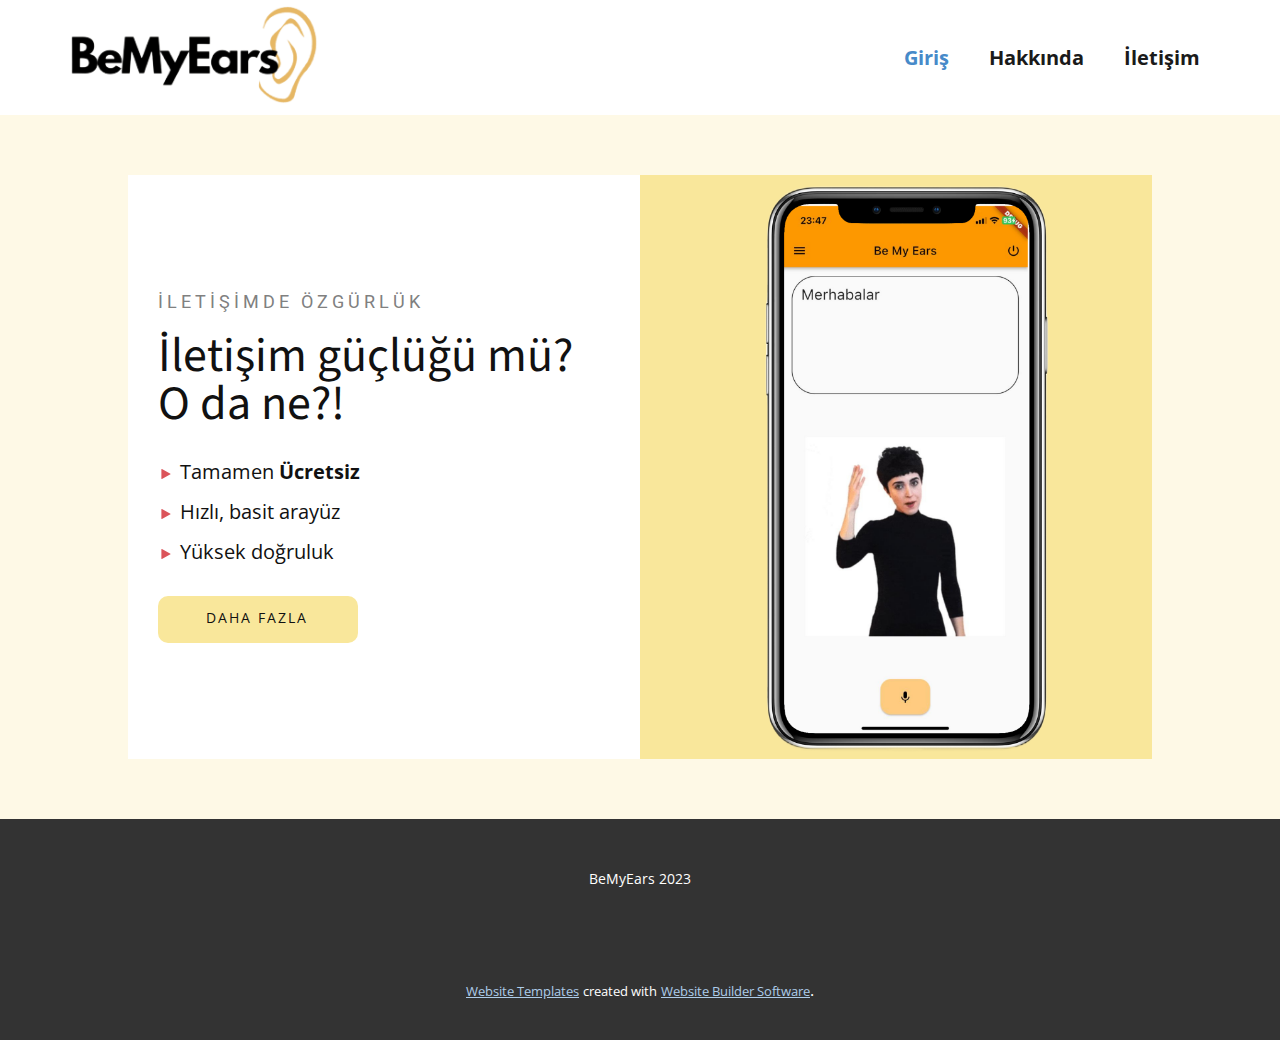
==== Giriş.html @ d0858697 "BeMyEars Website" ====
<!DOCTYPE html>
<html style="font-size: 16px;" lang="tr"><head>
    <meta name="viewport" content="width=device-width, initial-scale=1.0">
    <meta charset="utf-8">
    <meta name="keywords" content="1000+ customer using Our application., INTUITIVE">
    <meta name="description" content="">
    <title>Giriş</title>
    <link rel="stylesheet" href="nicepage.css" media="screen">
<link rel="stylesheet" href="Giriş.css" media="screen">
    <script class="u-script" type="text/javascript" src="jquery.js" defer=""></script>
    <script class="u-script" type="text/javascript" src="nicepage.js" defer=""></script>
    <meta name="generator" content="Nicepage 5.9.6, nicepage.com">
    <link id="u-theme-google-font" rel="stylesheet" href="https://fonts.googleapis.com/css?family=Roboto:100,100i,300,300i,400,400i,500,500i,700,700i,900,900i|Open+Sans:300,300i,400,400i,500,500i,600,600i,700,700i,800,800i">
    <link id="u-page-google-font" rel="stylesheet" href="https://fonts.googleapis.com/css?family=Source+Sans+Pro:200,200i,300,300i,400,400i,600,600i,700,700i,900,900i">
    
    
    <script type="application/ld+json">{
		"@context": "http://schema.org",
		"@type": "Organization",
		"name": "",
		"logo": "images/BephotoAid-removed-background.png"
}</script>
    <meta name="theme-color" content="#478ac9">
    <meta property="og:title" content="Giriş">
    <meta property="og:type" content="website">
  <meta data-intl-tel-input-cdn-path="intlTelInput/"></head>
  <body class="u-body u-xl-mode" data-lang="tr"><header class="u-clearfix u-header u-white u-header" id="sec-a7d8"><div class="u-clearfix u-sheet u-sheet-1">
        <a class="u-image u-logo u-image-1" data-image-width="269" data-image-height="107">
          <img src="images/BephotoAid-removed-background.png" class="u-logo-image u-logo-image-1">
        </a>
        <nav class="u-menu u-menu-one-level u-offcanvas u-menu-1" data-responsive-from="MD">
          <div class="menu-collapse" style="font-size: 1.25rem; letter-spacing: 0px; font-weight: 700;">
            <a class="u-button-style u-custom-border u-custom-border-color u-custom-borders u-custom-left-right-menu-spacing u-custom-padding-bottom u-custom-text-color u-custom-top-bottom-menu-spacing u-nav-link u-text-active-palette-1-base u-text-hover-palette-2-base" href="#">
              <svg class="u-svg-link" viewBox="0 0 24 24"><use xmlns:xlink="http://www.w3.org/1999/xlink" xlink:href="#menu-hamburger"></use></svg>
              <svg class="u-svg-content" version="1.1" id="menu-hamburger" viewBox="0 0 16 16" x="0px" y="0px" xmlns:xlink="http://www.w3.org/1999/xlink" xmlns="http://www.w3.org/2000/svg"><g><rect y="1" width="16" height="2"></rect><rect y="7" width="16" height="2"></rect><rect y="13" width="16" height="2"></rect>
</g></svg>
            </a>
          </div>
          <div class="u-custom-menu u-nav-container">
            <ul class="u-custom-font u-nav u-spacing-20 u-text-font u-unstyled u-nav-1"><li class="u-nav-item"><a class="u-border-no-bottom u-border-no-left u-border-no-right u-border-no-top u-button-style u-nav-link u-text-active-palette-1-base u-text-grey-90 u-text-hover-palette-2-base" href="Giriş.html" style="padding: 10px;">Giriş</a>
</li><li class="u-nav-item"><a class="u-border-no-bottom u-border-no-left u-border-no-right u-border-no-top u-button-style u-nav-link u-text-active-palette-1-base u-text-grey-90 u-text-hover-palette-2-base" href="Hakkında.html" style="padding: 10px;">Hakkında</a>
</li><li class="u-nav-item"><a class="u-border-no-bottom u-border-no-left u-border-no-right u-border-no-top u-button-style u-nav-link u-text-active-palette-1-base u-text-grey-90 u-text-hover-palette-2-base" href="İletişim.html" style="padding: 10px;">İletişim</a>
</li></ul>
          </div>
          <div class="u-custom-menu u-nav-container-collapse">
            <div class="u-black u-container-style u-inner-container-layout u-opacity u-opacity-95 u-sidenav">
              <div class="u-inner-container-layout u-sidenav-overflow">
                <div class="u-menu-close"></div>
                <ul class="u-align-center u-nav u-popupmenu-items u-unstyled u-nav-2"><li class="u-nav-item"><a class="u-button-style u-nav-link" href="Giriş.html">Giriş</a>
</li><li class="u-nav-item"><a class="u-button-style u-nav-link" href="Hakkında.html">Hakkında</a>
</li><li class="u-nav-item"><a class="u-button-style u-nav-link" href="İletişim.html">İletişim</a>
</li></ul>
              </div>
            </div>
            <div class="u-black u-menu-overlay u-opacity u-opacity-70"></div>
          </div>
        </nav>
      </div></header>
    <section class="u-align-center u-clearfix u-palette-3-light-3 u-section-1" id="carousel_6f52">
      <div class="u-clearfix u-sheet u-sheet-1">
        <div class="u-clearfix u-expanded-width-sm u-expanded-width-xs u-gutter-0 u-layout-wrap u-layout-wrap-1">
          <div class="u-gutter-0 u-layout">
            <div class="u-layout-row">
              <div class="u-align-left u-container-style u-layout-cell u-size-30 u-white u-layout-cell-1">
                <div class="u-container-layout u-valign-middle u-container-layout-1">
                  <h6 class="u-text u-text-default u-text-grey-50 u-text-1">İLETİŞİMDE ÖZGÜRLÜK</h6>
                  <h2 class="u-custom-font u-font-source-sans-pro u-text u-text-2">İletişim güçlüğü mü? O da ne?!</h2>
                  <ul class="u-custom-list u-text u-text-3">
                    <li>
                      <div class="u-list-icon u-text-palette-2-base">
                        <svg class="u-svg-content" viewBox="0 0 415.994 415.994" id="svg-aeac" style="font-size: 0.5em; margin: -0.5em;"><path d="m391.645 193.946-352-192c-4.96-2.688-10.976-2.592-15.808.288-4.864 2.88-7.84 8.128-7.84 13.76v384c0 5.664 2.976 10.88 7.84 13.76 2.496 1.504 5.344 2.24 8.16 2.24 2.656 0 5.28-.672 7.648-1.984l352-192c5.152-2.752 8.352-8.16 8.352-14.016s-3.2-11.264-8.352-14.048z" fill="currentColor"></path></svg>
                      </div>
                    </li>
                    <li>Tamamen <span style="font-weight: 700;">Ücretsiz</span>
                    </li>
                    <li>
                      <div class="u-list-icon u-text-palette-2-base">
                        <svg class="u-svg-content" viewBox="0 0 415.994 415.994" id="svg-aeac" style="font-size: 0.5em; margin: -0.5em;"><path d="m391.645 193.946-352-192c-4.96-2.688-10.976-2.592-15.808.288-4.864 2.88-7.84 8.128-7.84 13.76v384c0 5.664 2.976 10.88 7.84 13.76 2.496 1.504 5.344 2.24 8.16 2.24 2.656 0 5.28-.672 7.648-1.984l352-192c5.152-2.752 8.352-8.16 8.352-14.016s-3.2-11.264-8.352-14.048z" fill="currentColor"></path></svg>
                      </div>Hızlı, basit arayüz
                    </li>
                    <li>
                      <div class="u-list-icon u-text-palette-2-base">
                        <svg class="u-svg-content" viewBox="0 0 415.994 415.994" id="svg-aeac" style="font-size: 0.5em; margin: -0.5em;"><path d="m391.645 193.946-352-192c-4.96-2.688-10.976-2.592-15.808.288-4.864 2.88-7.84 8.128-7.84 13.76v384c0 5.664 2.976 10.88 7.84 13.76 2.496 1.504 5.344 2.24 8.16 2.24 2.656 0 5.28-.672 7.648-1.984l352-192c5.152-2.752 8.352-8.16 8.352-14.016s-3.2-11.264-8.352-14.048z" fill="currentColor"></path></svg>
                      </div>Yüksek doğruluk
                    </li>
                  </ul>
                  <a href="Hakkında.html" class="u-active-grey-80 u-border-none u-btn u-btn-round u-button-style u-hover-grey-80 u-palette-3-light-2 u-radius-10 u-btn-1">Daha Fazla</a>
                </div>
              </div>
              <div class="u-container-style u-layout-cell u-palette-3-light-2 u-shape-rectangle u-size-30 u-layout-cell-2">
                <div class="u-container-layout u-valign-top u-container-layout-2">
                  <img class="u-image u-image-contain u-image-default u-image-1" src="images/Adsztasarm30photoAid-removed-background.png" alt="" data-image-width="1080" data-image-height="1920">
                </div>
              </div>
            </div>
          </div>
        </div>
      </div>
    </section>
    
    
    <footer class="u-align-center u-clearfix u-footer u-grey-80 u-footer" id="sec-2811"><div class="u-clearfix u-sheet u-sheet-1">
        <p class="u-small-text u-text u-text-variant u-text-1">BeMyEars 2023</p>
      </div></footer>
    <section class="u-backlink u-clearfix u-grey-80">
      <a class="u-link" href="https://nicepage.com/website-templates" target="_blank">
        <span>Website Templates</span>
      </a>
      <p class="u-text">
        <span>created with</span>
      </p>
      <a class="u-link" href="" target="_blank">
        <span>Website Builder Software</span>
      </a>. 
    </section>
  
</body></html>
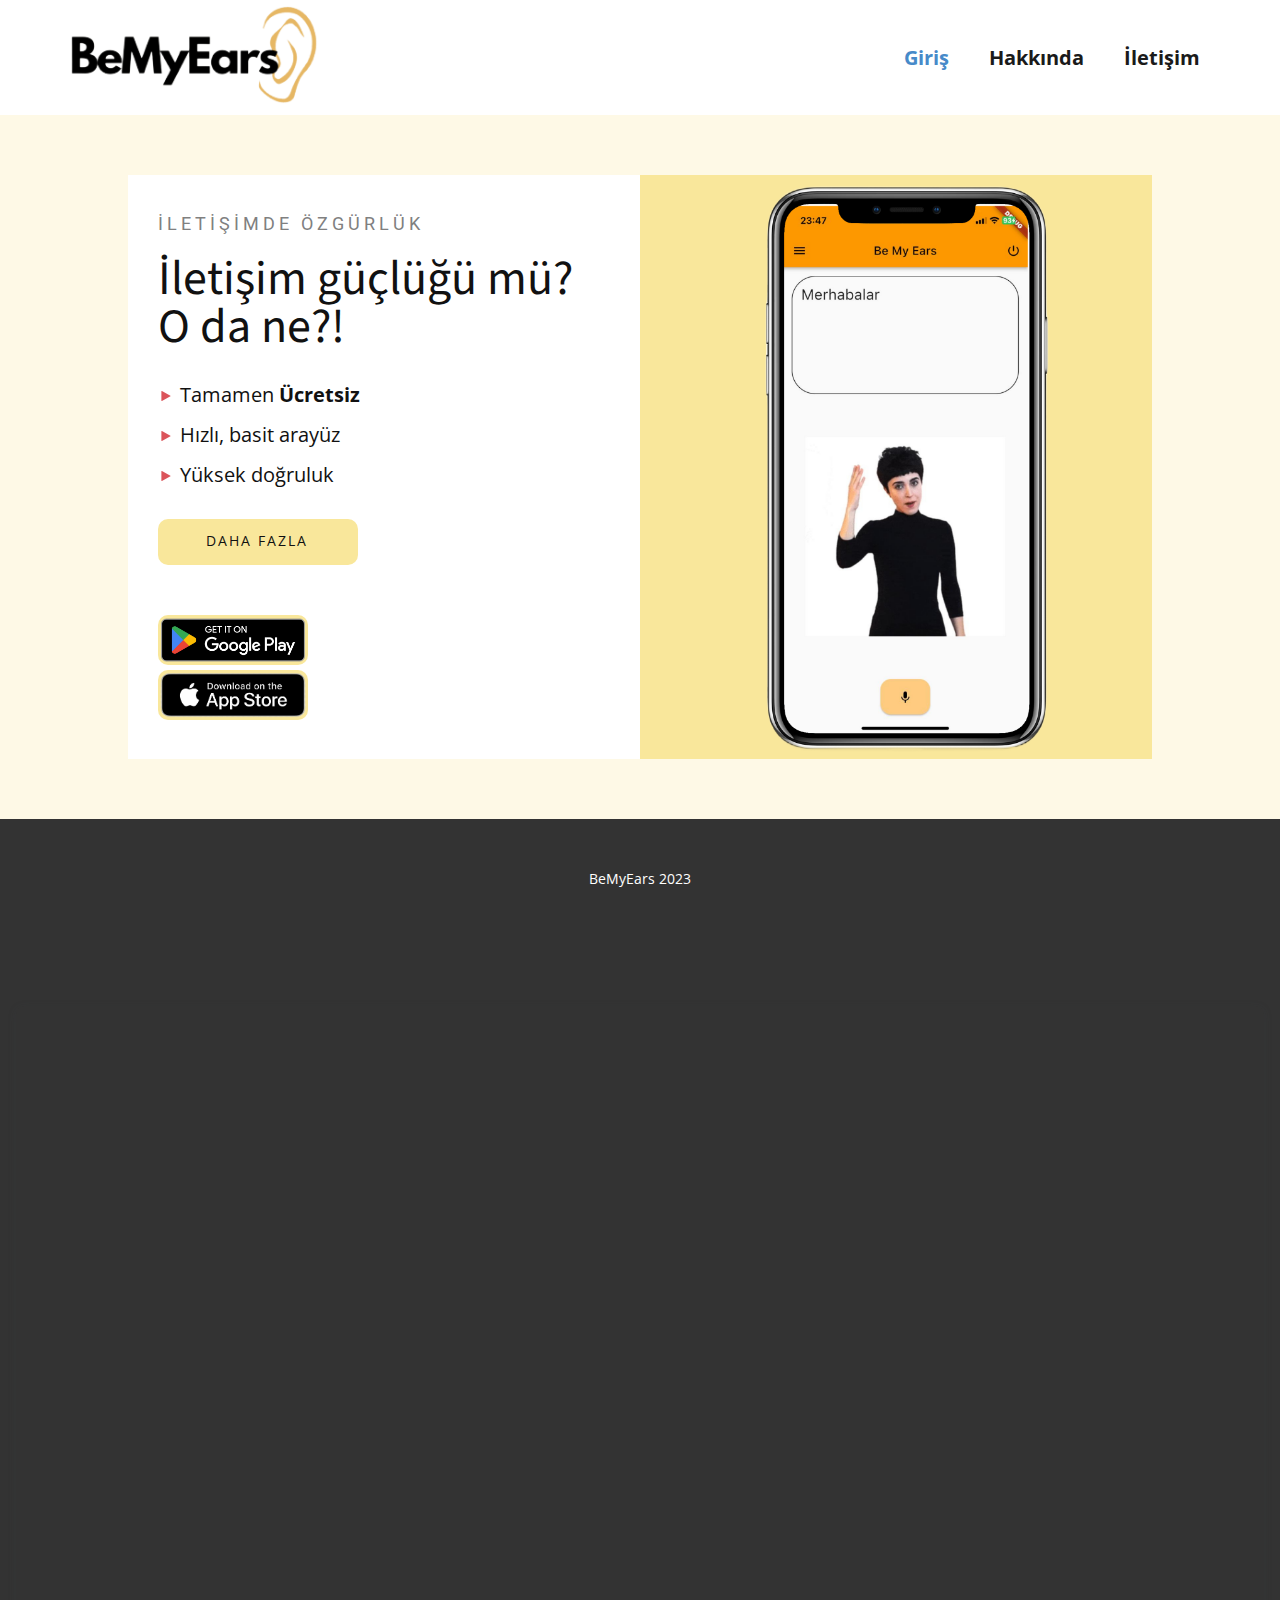
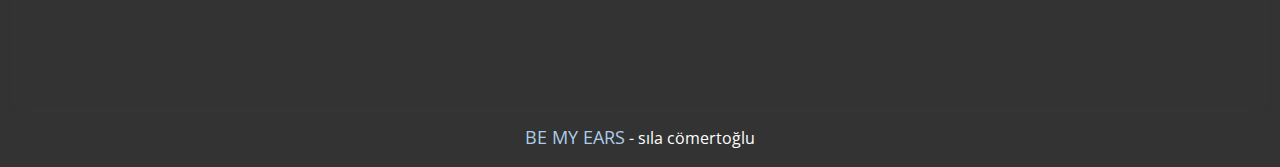
==== commit 2cf01d4b: "fix1" ====
--- a/Giriş.html
+++ b/Giriş.html
@@ -2,9 +2,10 @@
 <html style="font-size: 16px;" lang="tr"><head>
     <meta name="viewport" content="width=device-width, initial-scale=1.0">
     <meta charset="utf-8">
-    <meta name="keywords" content="1000+ customer using Our application., INTUITIVE">
+    <!-- <meta name="keywords" content="1000+ customer using Our application., INTUITIVE"> -->
     <meta name="description" content="">
-    <title>Giriş</title>
+    <title>BE MY EARS</title>
+    <link rel="icon" href="images/FAVICONLOGO.png" type="images/png" sizes="32x32">
     <link rel="stylesheet" href="nicepage.css" media="screen">
 <link rel="stylesheet" href="Giriş.css" media="screen">
     <script class="u-script" type="text/javascript" src="jquery.js" defer=""></script>
@@ -17,16 +18,28 @@
     <script type="application/ld+json">{
 		"@context": "http://schema.org",
 		"@type": "Organization",
-		"name": "",
-		"logo": "images/BephotoAid-removed-background.png"
+		"name": "Be My Ears",
+		"logo": "images/LOGO.png"
 }</script>
-    <meta name="theme-color" content="#478ac9">
+    <meta name="theme-color" content="#c97947">
+    <meta name="color" content="#c97947">
     <meta property="og:title" content="Giriş">
+    
+    <style>
+      .nav-button {
+        color: "#c97947";
+      }
+      .nav-button:focus, .nav-button:a {
+        color: "#c97947";
+      }
+    </style>
+    
+    
     <meta property="og:type" content="website">
   <meta data-intl-tel-input-cdn-path="intlTelInput/"></head>
   <body class="u-body u-xl-mode" data-lang="tr"><header class="u-clearfix u-header u-white u-header" id="sec-a7d8"><div class="u-clearfix u-sheet u-sheet-1">
-        <a class="u-image u-logo u-image-1" data-image-width="269" data-image-height="107">
-          <img src="images/BephotoAid-removed-background.png" class="u-logo-image u-logo-image-1">
+        <a href="Giriş.html" class="u-image u-logo u-image-1" data-image-width="269" data-image-height="107">
+          <img src="images/LOGO.png" class="u-logo-image u-logo-image-1">
         </a>
         <nav class="u-menu u-menu-one-level u-offcanvas u-menu-1" data-responsive-from="MD">
           <div class="menu-collapse" style="font-size: 1.25rem; letter-spacing: 0px; font-weight: 700;">
@@ -84,12 +97,20 @@
                       </div>Yüksek doğruluk
                     </li>
                   </ul>
-                  <a href="Hakkında.html" class="u-active-grey-80 u-border-none u-btn u-btn-round u-button-style u-hover-grey-80 u-palette-3-light-2 u-radius-10 u-btn-1">Daha Fazla</a>
+                  <a href="#bottom" class="u-active-grey-80 u-border-none u-btn u-btn-round u-button-style u-hover-grey-80 u-palette-3-light-2 u-radius-10 u-btn-1">Daha Fazla</a>
+                  
+                  <a href="https://play.google.com" class="u-active-grey-80 u-border-none u-btn u-btn-round u-button-style u-hover-grey-80 u-palette-3-light-2 u-radius-10 u-btn-1" 
+                  style="background-image: url('images/googlePlay.png'); background-repeat: no-repeat; background-position: center; background-size:110%; width: 150px; height: 50px; margin-top: 50px;"> </a>
+                  
+                  <a href="https://apps.apple.com" class="u-active-grey-80 u-border-none u-btn u-btn-round u-button-style u-hover-grey-80 u-palette-3-light-2 u-radius-10 u-btn-1" 
+                  style="background-image: url('images/APPSTORE.png'); background-repeat: no-repeat; background-position: center; background-size:110%; width: 150px; height: 50px;margin-top: 5px;"> </a>
+
+
                 </div>
               </div>
               <div class="u-container-style u-layout-cell u-palette-3-light-2 u-shape-rectangle u-size-30 u-layout-cell-2">
                 <div class="u-container-layout u-valign-top u-container-layout-2">
-                  <img class="u-image u-image-contain u-image-default u-image-1" src="images/Adsztasarm30photoAid-removed-background.png" alt="" data-image-width="1080" data-image-height="1920">
+                  <img class="u-image u-image-contain u-image-default u-image-1" src="images/APP.png" alt="" data-image-width="1080" data-image-height="1920">
                 </div>
               </div>
             </div>
@@ -103,15 +124,47 @@
         <p class="u-small-text u-text u-text-variant u-text-1">BeMyEars 2023</p>
       </div></footer>
     <section class="u-backlink u-clearfix u-grey-80">
-      <a class="u-link" href="https://nicepage.com/website-templates" target="_blank">
+
+
+      <!-- <div style="position: relative; width: 100%; height: 0; padding-top: 56.2500%;
+      padding-bottom: 0; box-shadow: 0 2px 8px 0 rgba(63,69,81,0.16); margin-top: 1.6em; margin-bottom: 0.9em; overflow: hidden;
+      border-radius: 8px; will-change: transform;"> -->
+
+        
+      <a id="bottom"></a>
+
+      <div style="position: relative; width: 100%; height: 0; padding-top: 56.2500%;
+      padding-bottom: 0; box-shadow: 0 2px 8px 0 rgba(63,69,81,0.16); margin-top: 1.6em; margin-bottom: 0.9em; overflow: hidden;
+      border-radius: 8px; will-change: transform;">
+      <iframe loading="lazy" style="position: absolute; width: 100%; height: 100%; top: 0; left: 0; border: none; padding: 0;margin: 0;"
+        src="https:&#x2F;&#x2F;www.canva.com&#x2F;design&#x2F;DAFh4qeVE6w&#x2F;view?embed" allowfullscreen="allowfullscreen" allow="fullscreen">
+      </iframe>
+      </div>
+      <a href="https:&#x2F;&#x2F;www.canva.com&#x2F;design&#x2F;DAFh4qeVE6w&#x2F;view?utm_content=DAFh4qeVE6w&amp;utm_campaign=designshare&amp;utm_medium=embeds&amp;utm_source=link" 
+      target="_blank" rel="noopener">BE MY EARS</a> - sıla cömertoğlu
+
+      <!-- <embed src=" https://www.canva.com/design/DAFh4qeVE6w/view" width="800" height="600" type="application/pdf"> -->
+
+
+     
+
+    
+
+      
+      <!-- <a class="u-link" href="https://nicepage.com/website-templates" target="_blank">
         <span>Website Templates</span>
       </a>
+      
       <p class="u-text">
         <span>created with</span>
       </p>
+      
       <a class="u-link" href="" target="_blank">
         <span>Website Builder Software</span>
-      </a>. 
+      </a>.  -->
+
     </section>
+
+    
   
 </body></html>--- a/Giriş.css
+++ b/Giriş.css
@@ -159,4 +159,5 @@
   .u-section-1 .u-layout-cell-2 {
     min-height: 388px;
   }
-}+}
+
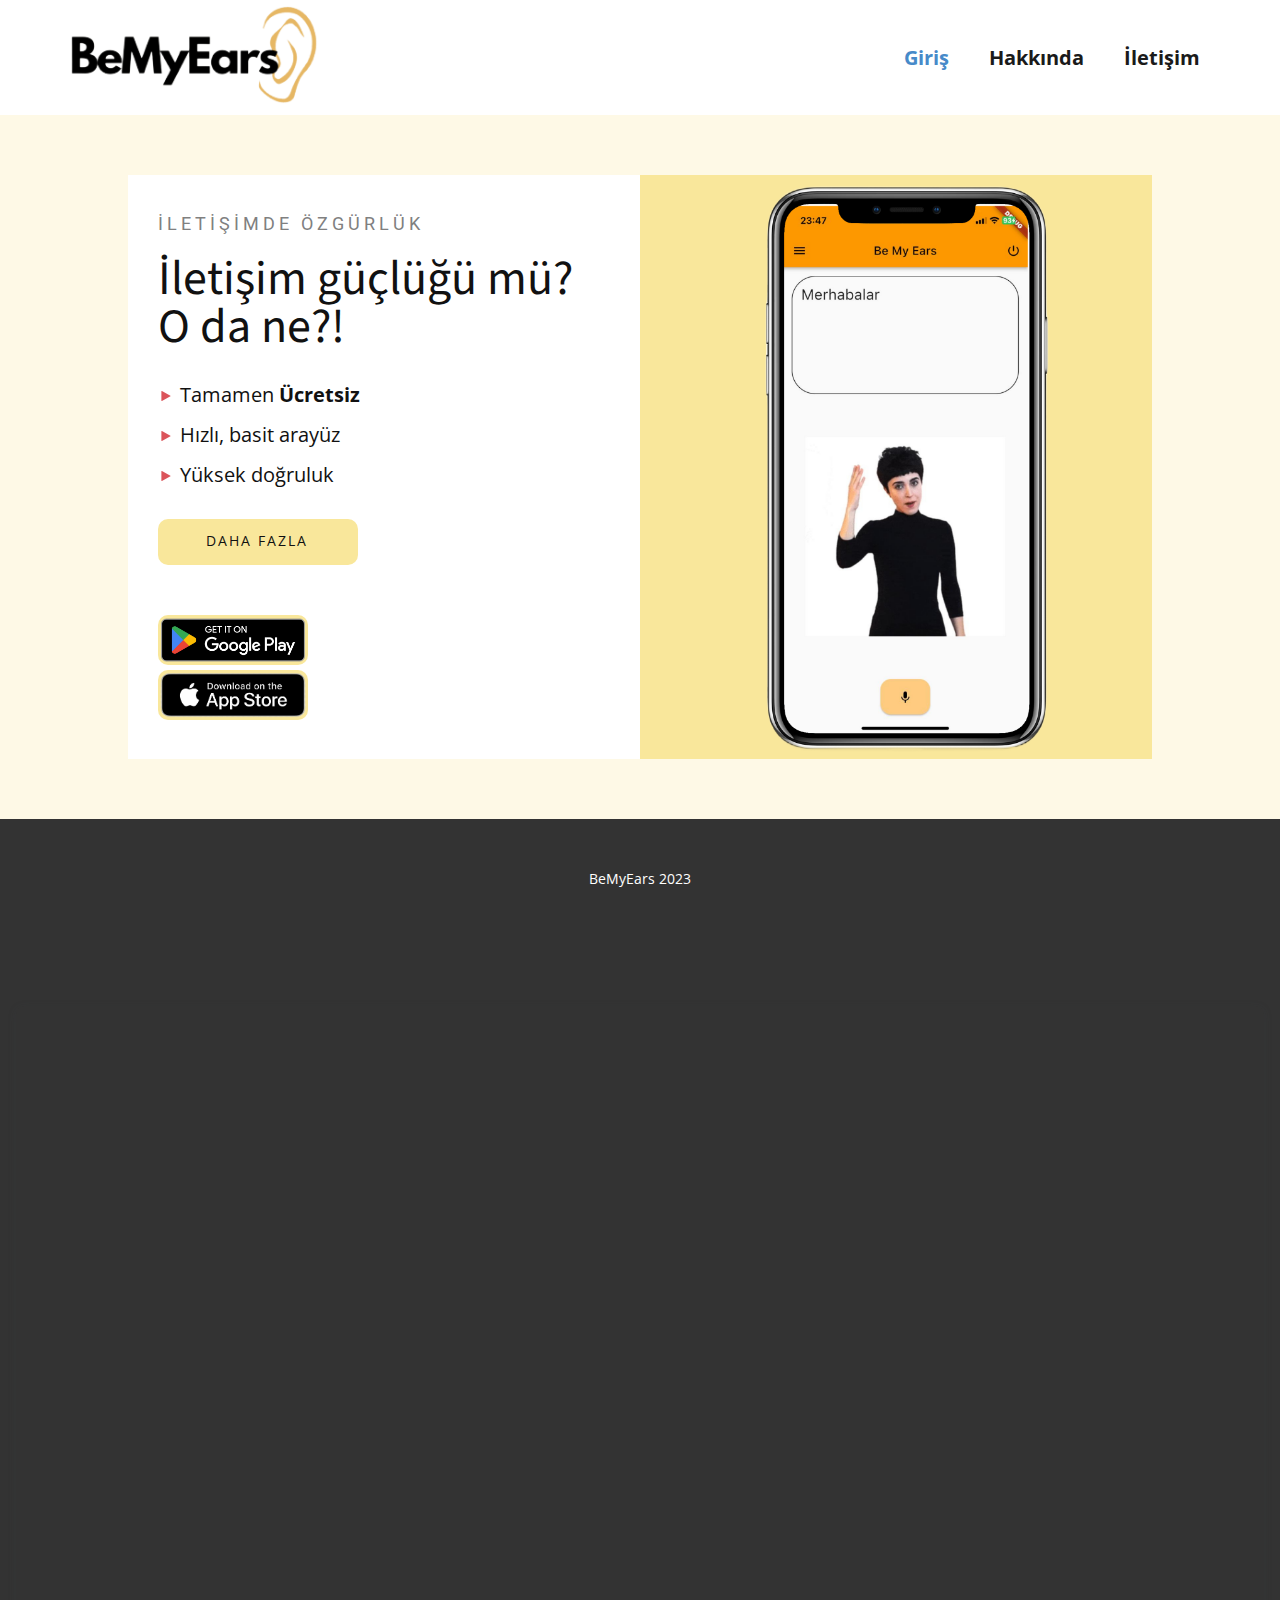
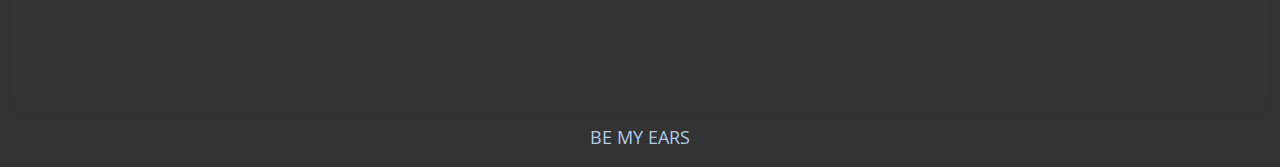
==== commit d7482577: "Update Giriş.html" ====
--- a/Giriş.html
+++ b/Giriş.html
@@ -141,7 +141,7 @@
       </iframe>
       </div>
       <a href="https:&#x2F;&#x2F;www.canva.com&#x2F;design&#x2F;DAFh4qeVE6w&#x2F;view?utm_content=DAFh4qeVE6w&amp;utm_campaign=designshare&amp;utm_medium=embeds&amp;utm_source=link" 
-      target="_blank" rel="noopener">BE MY EARS</a> - sıla cömertoğlu
+      target="_blank" rel="noopener">BE MY EARS</a>
 
       <!-- <embed src=" https://www.canva.com/design/DAFh4qeVE6w/view" width="800" height="600" type="application/pdf"> -->
 
@@ -167,4 +167,4 @@
 
     
   
-</body></html>+</body></html>
